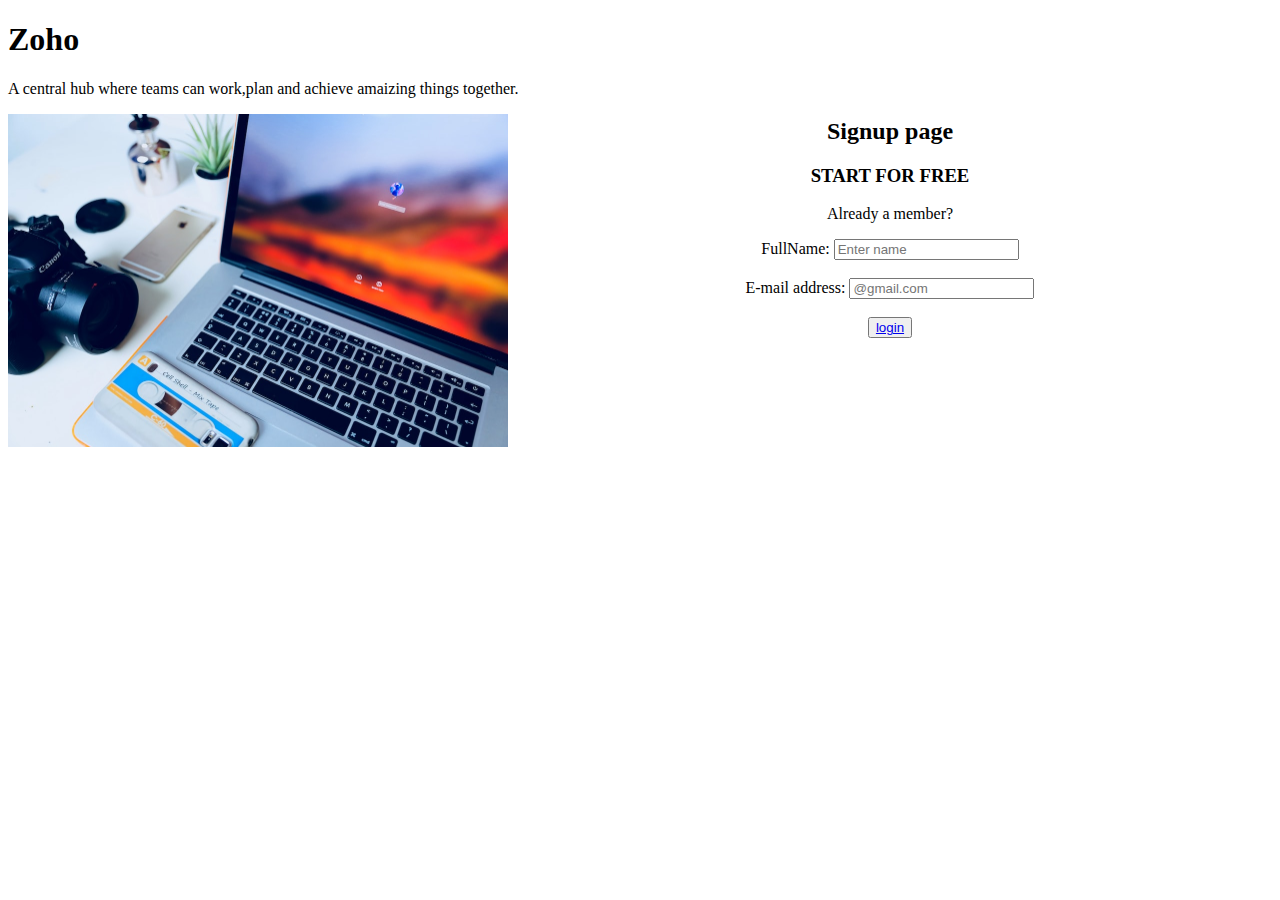
==== index.html @ 24879f43 "first commit" ====
<!DOCTYPE html>
<html>
    <Head>
        <title>Signup page</title>
        <style>
          .body{
text-align: center;
          }
                
            
            img{
                width: 500px;
                Float: left;
                margin: right;
            }
            #line{
                text-align: left;
            }
            #head1{
                text-align: left;
            }
        </style>
    </Head>
    <body class="body">
        <h1 id="head1">Zoho</h1>
        <p id="line">A central hub where teams can work,plan and achieve amaizing things together.</p>
        <img src="mypics/newphoto2.jpeg" alt="desk photo">
        <h2>Signup page</h2>
        <h3>START FOR FREE</h3>
        <p>Already a member?</p>
        <label for ="User name">FullName:</label>
        <input type="text" placeholder="Enter name">
        <br>
        <br>
        <label for ="E-mail">E-mail address:</label>
        <input type="text" placeholder="@gmail.com">
        <br>
        <br>
        <button><a href="index2.html">login</a></button>
    </body>
</html>
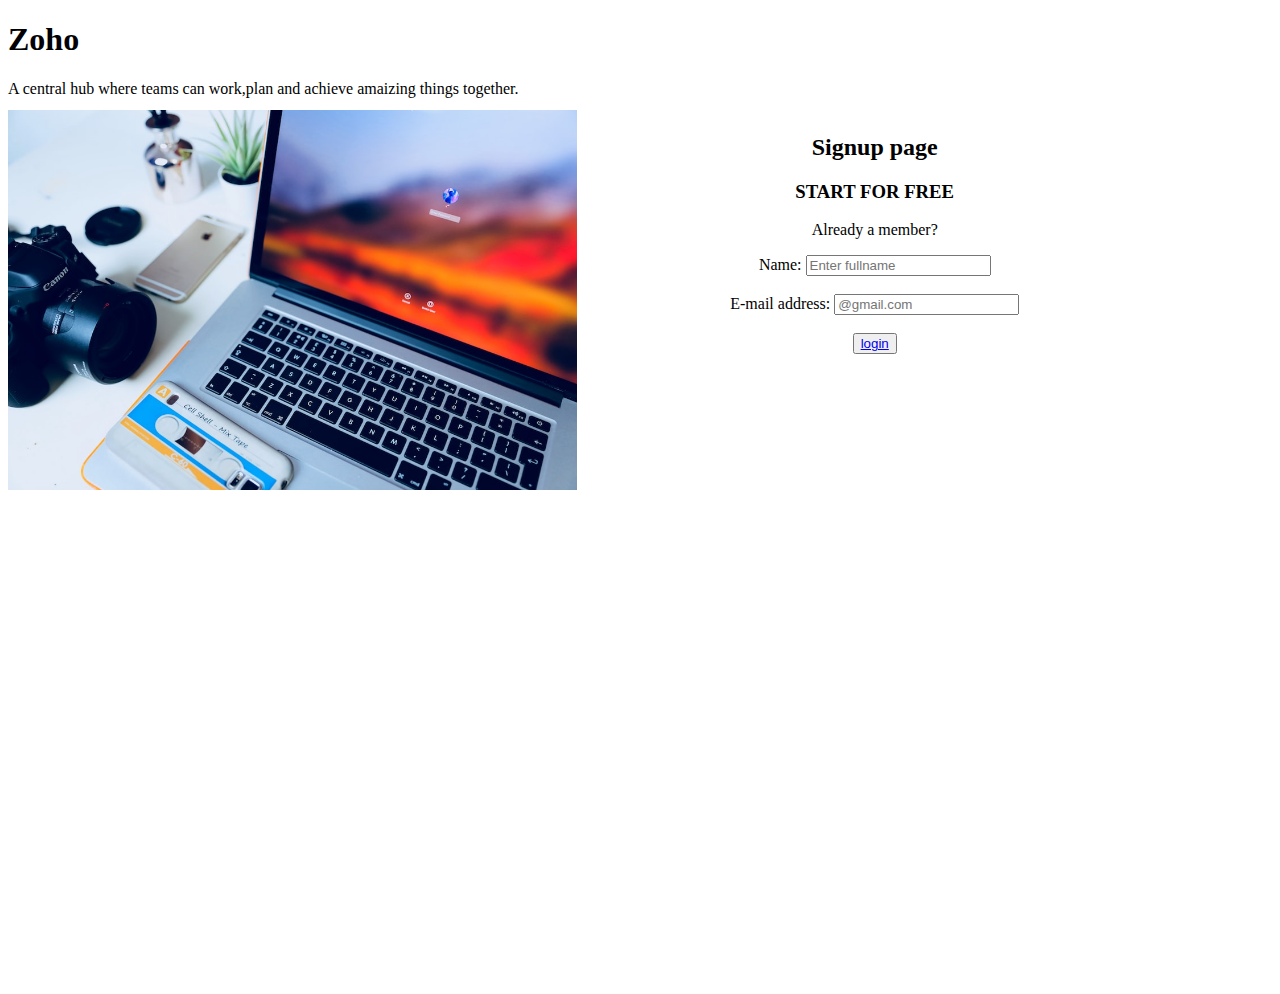
==== commit d75a8642: "first commit" ====
--- a/index.html
+++ b/index.html
@@ -1,41 +1,34 @@
 <!DOCTYPE html>
-<html>
-    <Head>
-        <title>Signup page</title>
-        <style>
-          .body{
-text-align: center;
-          }
-                
-            
-            img{
-                width: 500px;
-                Float: left;
-                margin: right;
-            }
-            #line{
-                text-align: left;
-            }
-            #head1{
-                text-align: left;
-            }
-        </style>
+<html lang="en">
+<head>
+    <meta charset="UTF-8">
+    <meta http-equiv="X-UA-Compatible" content="IE=edge">
+    <meta name="viewport" content="width=device-width, initial-scale=1.0">
+    <title><login-web></title>
+        <link rel="stylesheet" href="style.css">
+       
     </Head>
-    <body class="body">
-        <h1 id="head1">Zoho</h1>
-        <p id="line">A central hub where teams can work,plan and achieve amaizing things together.</p>
-        <img src="mypics/newphoto2.jpeg" alt="desk photo">
+    <body>
+      
+        <h1 id="h1">Zoho</h1>
+        <p class="line">A central hub where teams can work,plan and achieve amaizing things together.</p>
+        <div class="heading">
+            <img  id="img" src="mypics/newphoto2.jpeg" alt="desk photo">
+            <div class="container">
         <h2>Signup page</h2>
         <h3>START FOR FREE</h3>
-        <p>Already a member?</p>
-        <label for ="User name">FullName:</label>
-        <input type="text" placeholder="Enter name">
+        <p class="member">Already a member?</p>
+        <label for ="User name">Name:</label>
+        <input type="text" placeholder="Enter fullname">
         <br>
         <br>
-        <label for ="E-mail">E-mail address:</label>
+        <label class="mail" for ="E-mail">E-mail address:</label>
         <input type="text" placeholder="@gmail.com">
         <br>
         <br>
+
+        <i class="fa-sharp fa-solid fa-house"></i>
         <button><a href="index2.html">login</a></button>
+    </div>
     </body>
 </html>--- a/style.css
+++ b/style.css
@@ -0,0 +1,21 @@
+.heading{
+display: flex;
+align-items: center;
+justify-content: space-between;
+}
+.container{
+
+
+
+    text-align: center;
+    margin-bottom: 50%;
+    margin-right: 20%;
+}
+#img{
+    margin-top: -500px;
+    width: 45%;
+    height: 40%;
+}
+              
+                
+              